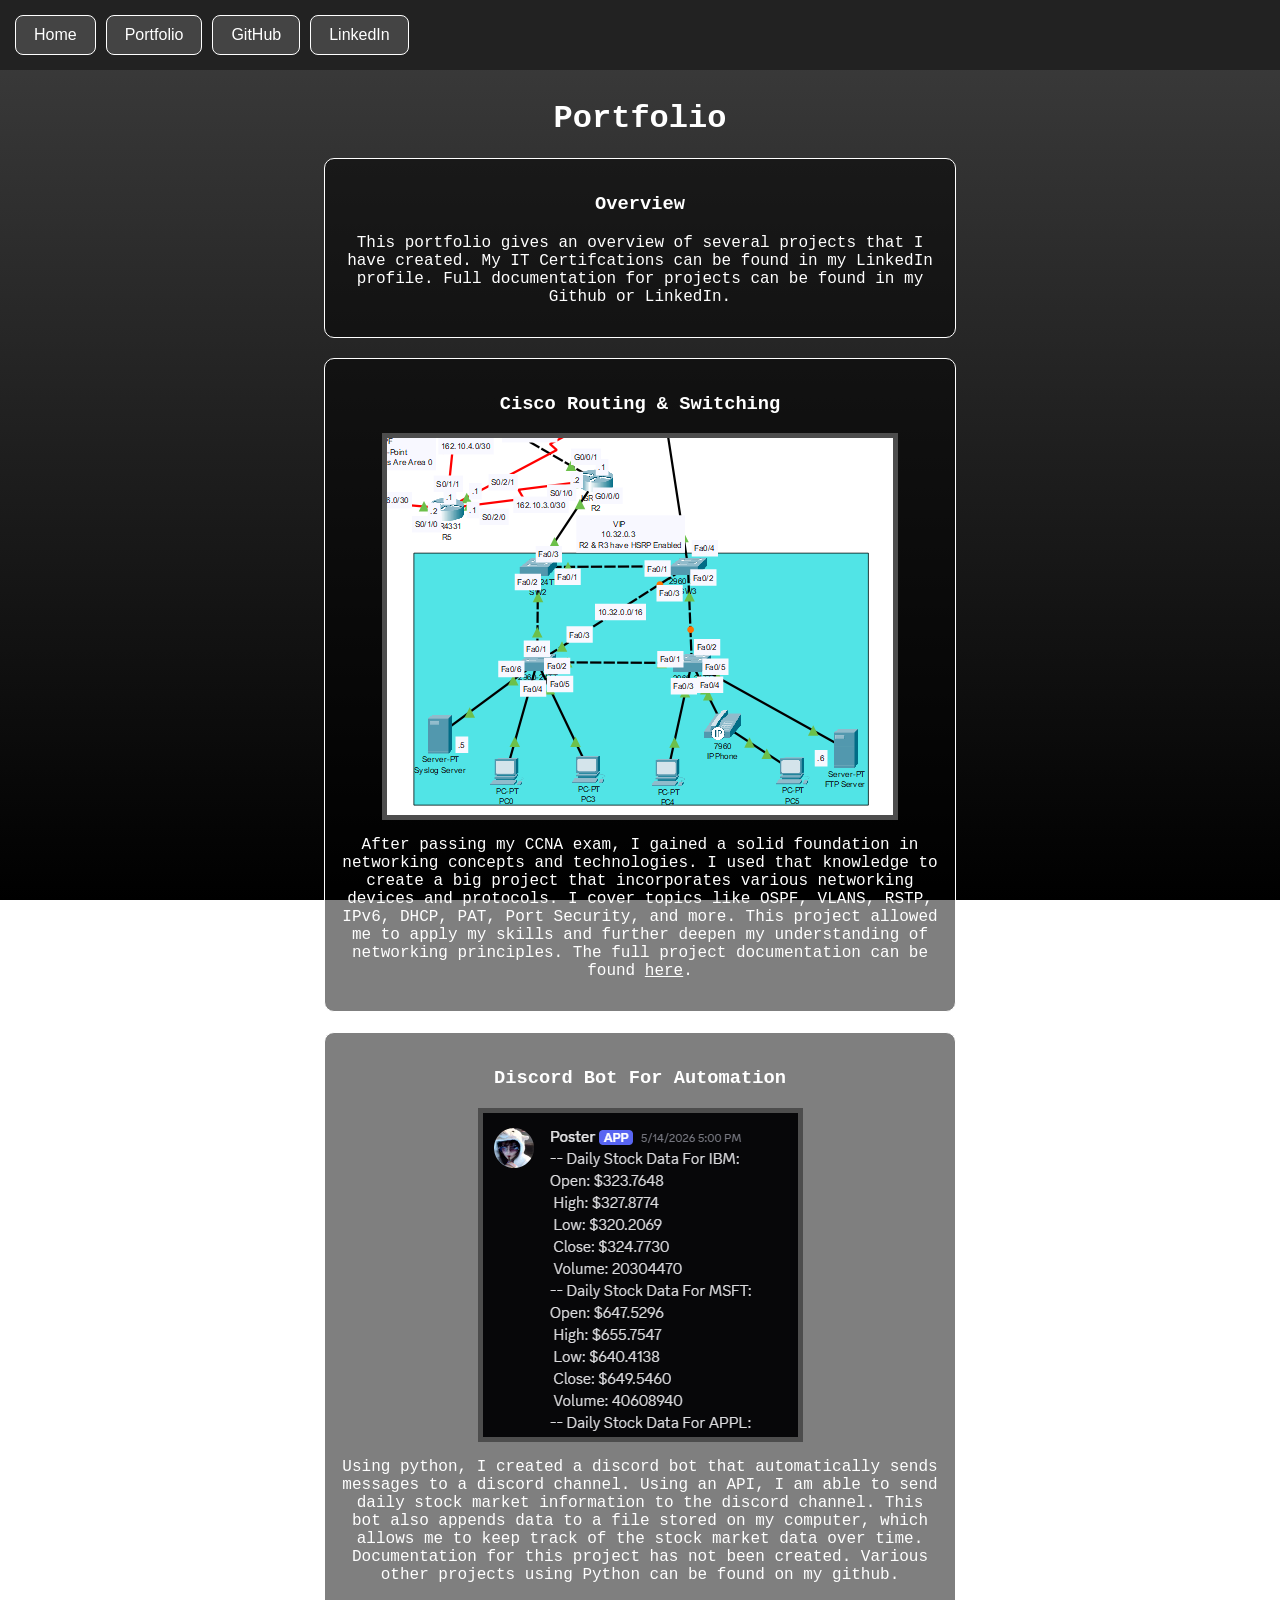
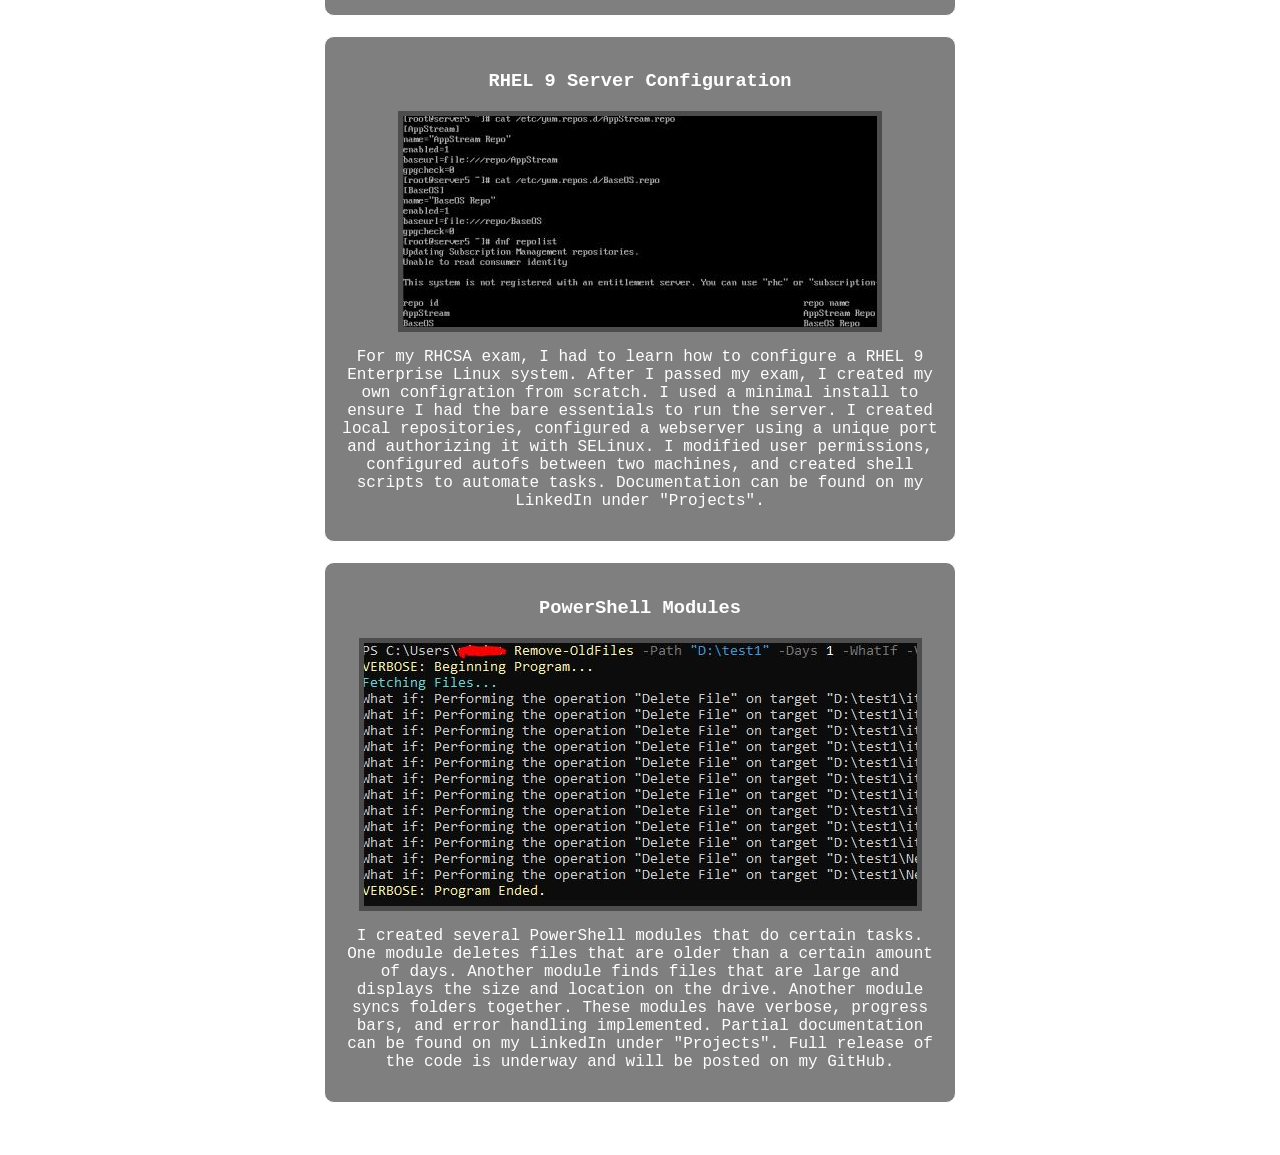
==== Portfolio/index.html @ 8b0b2172 "This is the commit message for the initial commit of the project. The commit includes the addition o" ====
<!DOCTYPE html>
<html>
    <head>
        <meta charset="utf-8">
        <title>TheITGuysPortfolio</title>
        <meta http-equiv="Content-Security-Policy" content="frame-src 'none'; object-src 'none';">
        <meta http-equiv="X-Frame-Options" content="DENY">
        <meta name="description" content="My IT Portfolio showcasing various projects and skills.">
        <meta name="viewport" content="width=device-width, initial-scale=1">
        <link rel="stylesheet" href="../styles.css">
    </head>
    <body>
        <h1 class="title">Portfolio</h1>
        <nav class="button-group">
            <a href="../index.html">Home</a>
            <a href="index.html">Portfolio</a>
            <a target="_blank" rel="noopener noreferrer" href="https://github.com/idarbs">GitHub</a>
            <a target="_blank" rel="noopener noreferrer" href="https://www.linkedin.com/in/victorcamarillo/">LinkedIn</a>
        </nav>
        <div id="box1" class="content">
            <h3>Overview</h3>
            <p> This portfolio gives an overview of several projects that I have created. 
                My IT Certifcations can be found in my LinkedIn profile. 
                Full documentation for projects can be found in my Github or LinkedIn.
            </p>
        </div>
        <div id="box1" class="content">
            <h3>Cisco Routing & Switching</h3>
            <img src="Images/CRSW.png" alt="Cisco Routing & Switching">
            <p>After passing my CCNA exam, I gained a solid foundation in networking concepts and technologies.
                I used that knowledge to create a big project that incorporates various networking devices and protocols. 
                I cover topics like OSPF, VLANS, RSTP, IPv6, DHCP, PAT, Port Security, and more. 
                This project allowed me to apply my skills and further deepen my understanding of networking principles.
                The full project documentation can be found <a class="text-links" target="_blank" rel="noopener noreferrer" href="https://github.com/idarbs/Network-Configuration">here</a>.
            </p>
        </div>
        <div id="box1" class="content">
            <h3>Discord Bot For Automation</h3>
            <img src="Images/DCBot.png" alt="Discord Bot">
            <p> Using python, I created a discord bot that automatically sends messages to a discord channel.
                Using an API, I am able to send daily stock market information to the discord channel. This bot also
                appends data to a file stored on my computer, which allows me to keep track of the stock market data over time.
                Documentation for this project has not been created. Various other projects using Python can be found on my github.
            </p>
        </div>
        <div id="box1" class="content">
            <h3>RHEL 9 Server Configuration</h3>
            <img src="Images/RHL9.png" alt="RHEL 9 Server Configuration">
            <p> For my RHCSA exam, I had to learn how to configure a RHEL 9 Enterprise Linux system. After I passed my exam, I created my own configration from scratch.
                I used a minimal install to ensure I had the bare essentials to run the server.
                I created local repositories, configured a webserver using a unique port and authorizing it with SELinux.
                I modified user permissions, configured autofs between two machines, and created shell scripts to automate tasks.
                Documentation can be found on my LinkedIn under "Projects".
            </p>
        </div>
        <div id="box1" class="content">
            <h3>PowerShell Modules</h3>
            <img src="Images/PSModules.png" alt="PowerShell Modules">
            <p> I created several PowerShell modules that do certain tasks. One module deletes files that are older than a certain amount of days. 
                Another module finds files that are large and displays the size and location on the drive. Another module syncs folders together.
                These modules have verbose, progress bars, and error handling implemented.
                Partial documentation can be found on my LinkedIn under "Projects". Full release of the code is underway and will be posted on my GitHub.
            </p>
        </div>
        <script src="" async defer></script>
    </body>
</html>
---- styles.css ----
/* Set the background image and properties */
body { 
  background: linear-gradient(rgb(61, 61, 61), black);
  background-repeat: no-repeat;
  background-attachment: fixed;
}

/* Set the text color and font for headings */
h1, h3 { 
  color: rgb(255, 255, 255);
  font-family: "consolas", monospace;
}

/* Style for the main title */
.title { 
  text-align: center;
  margin-top: 100px;
}

/* Set the text color and font for paragraphs */
p { 
  color: white;
  font-family: "consolas", monospace;
}

/* Style for the images */
img {
  display: block;
  margin: 10px auto;
  border: 5px solid rgb(77, 77, 77);
  max-width: 100%;
  height: auto;
  box-sizing: border-box;
}

/* Style for the text links */
.text-links:link{
  color: #ffffff;
  text-decoration: underline;
}
.text-links:visited{
  color: #3a3a3a !important;
  text-decoration: underline;
}
.text-links:hover{
  color: #615151;
  text-decoration: underline;
}
.text-links:active{
  color: #493e3e;
  text-decoration: underline;
}

/* Style for the content box */
#box1 { 
  background-color: rgba(0, 0, 0, 0.5);
  /* Semi-transparent black */
  padding: 15px;
  /* Adds some padding inside the box */
  border-radius: 10px;
  /* Adds border to box*/
  border: 1px solid rgb(255, 255, 255);
  /* Rounds the corners of the box */
  max-width: 600px;
  /* Limits the width of the box */
  margin: 20px auto;
  /* Centers the box horizontally and adds vertical spacing */
  text-align: center;
}

/* Style for the navigation button group */
.button-group {
  position: fixed;
  top: 0;
  left: 0;
  width: 100%;
  display: flex;
  gap: 10px;
  padding: 15px;
  background: #222;
  z-index: 1000;
  box-sizing: border-box;
  overflow-x: auto;
  white-space: nowrap;
  -webkit-overflow-scrolling: touch;
}

/* Style the links like buttons */
.button-group a {
  text-decoration: none;
  color: white;
  background-color: #444;
  padding: 10px 18px;
  border: 1px solid #ffffff;
  border-radius: 8px;
  font-family: "consolas", sans-serif;
  font-size: 16px;
  display: inline-block;
  flex-shrink: 0;
  transition: background-color 0.3s ease,
    transform 0.2s ease;
}

/* Hover effect */
.button-group a:hover {
  background-color: #666;
  border-color: #b9b9b9;
  transform: translateY(-2px);
}

/* Click effect */
.button-group a:active {
  transform: scale(0.96);
}

/* Add a margin to your body so the buttons don't cover your text */
body {
  margin-top: 60px;
}
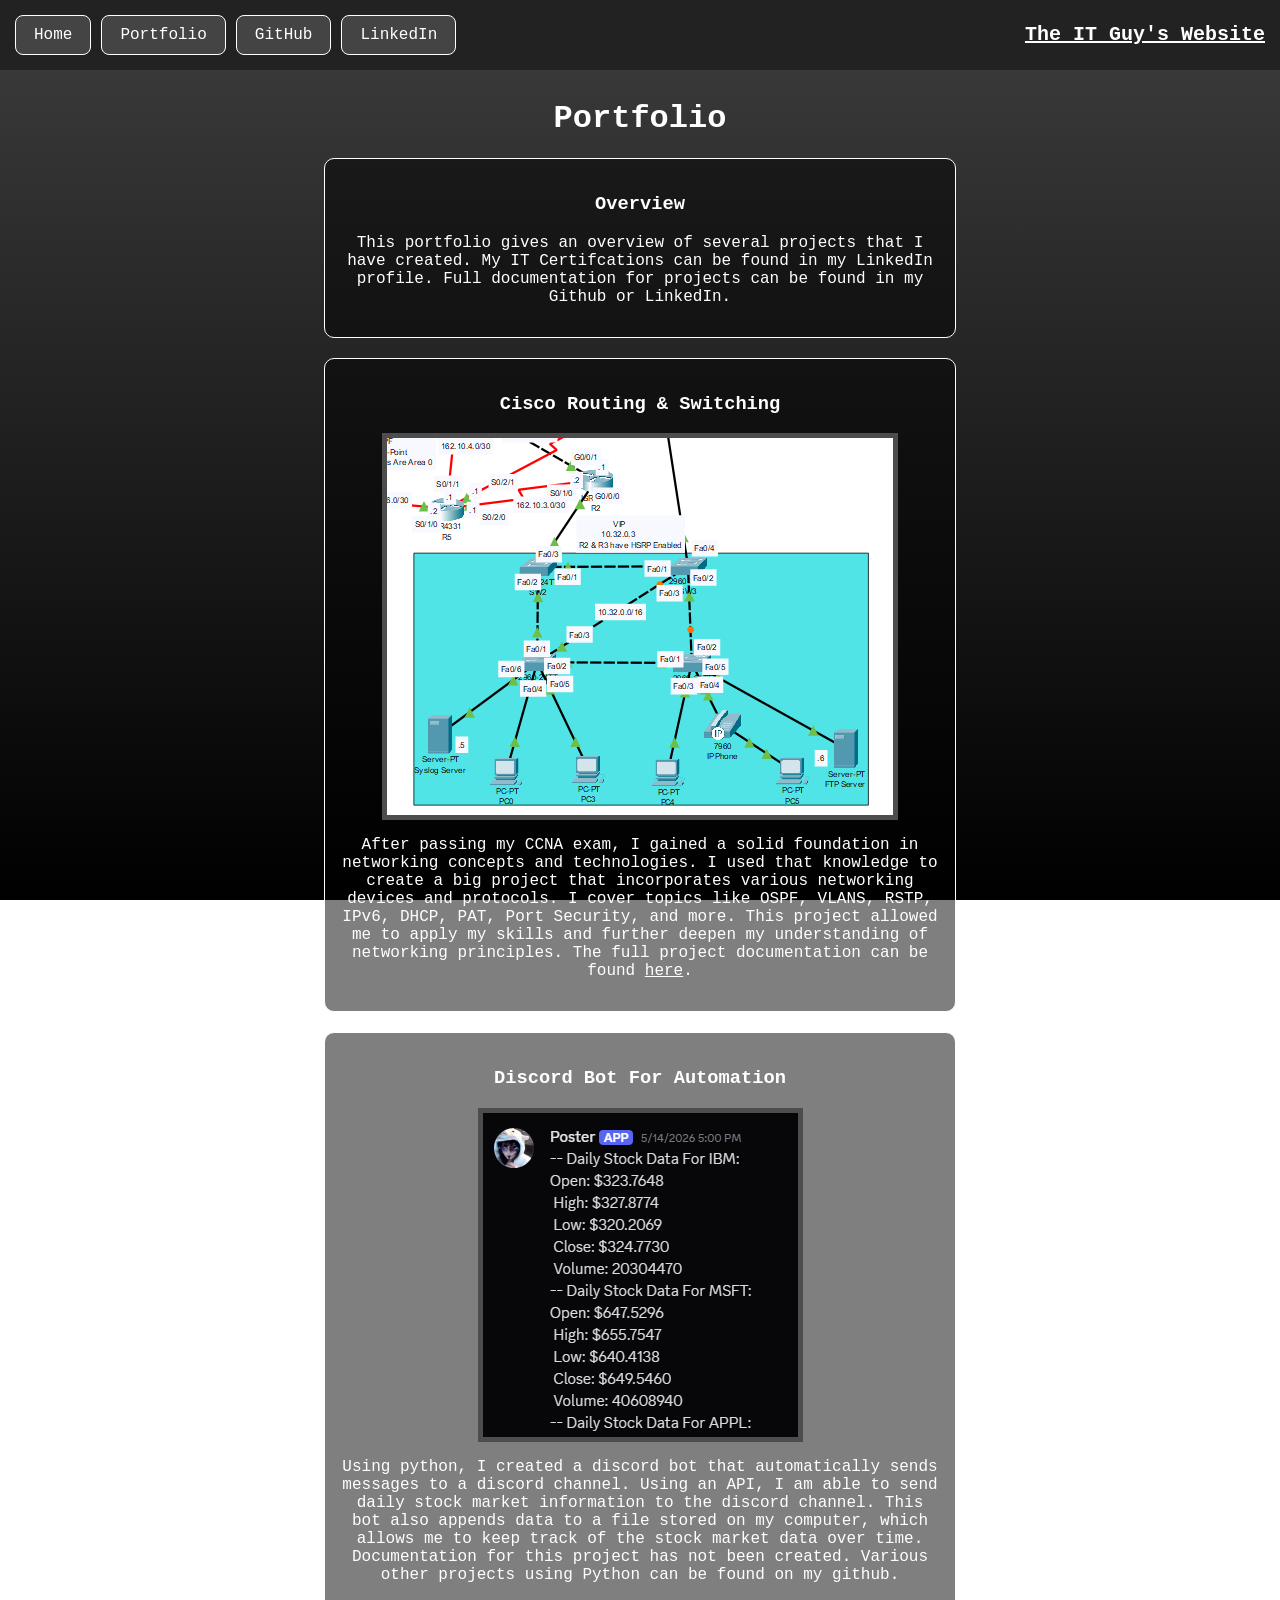
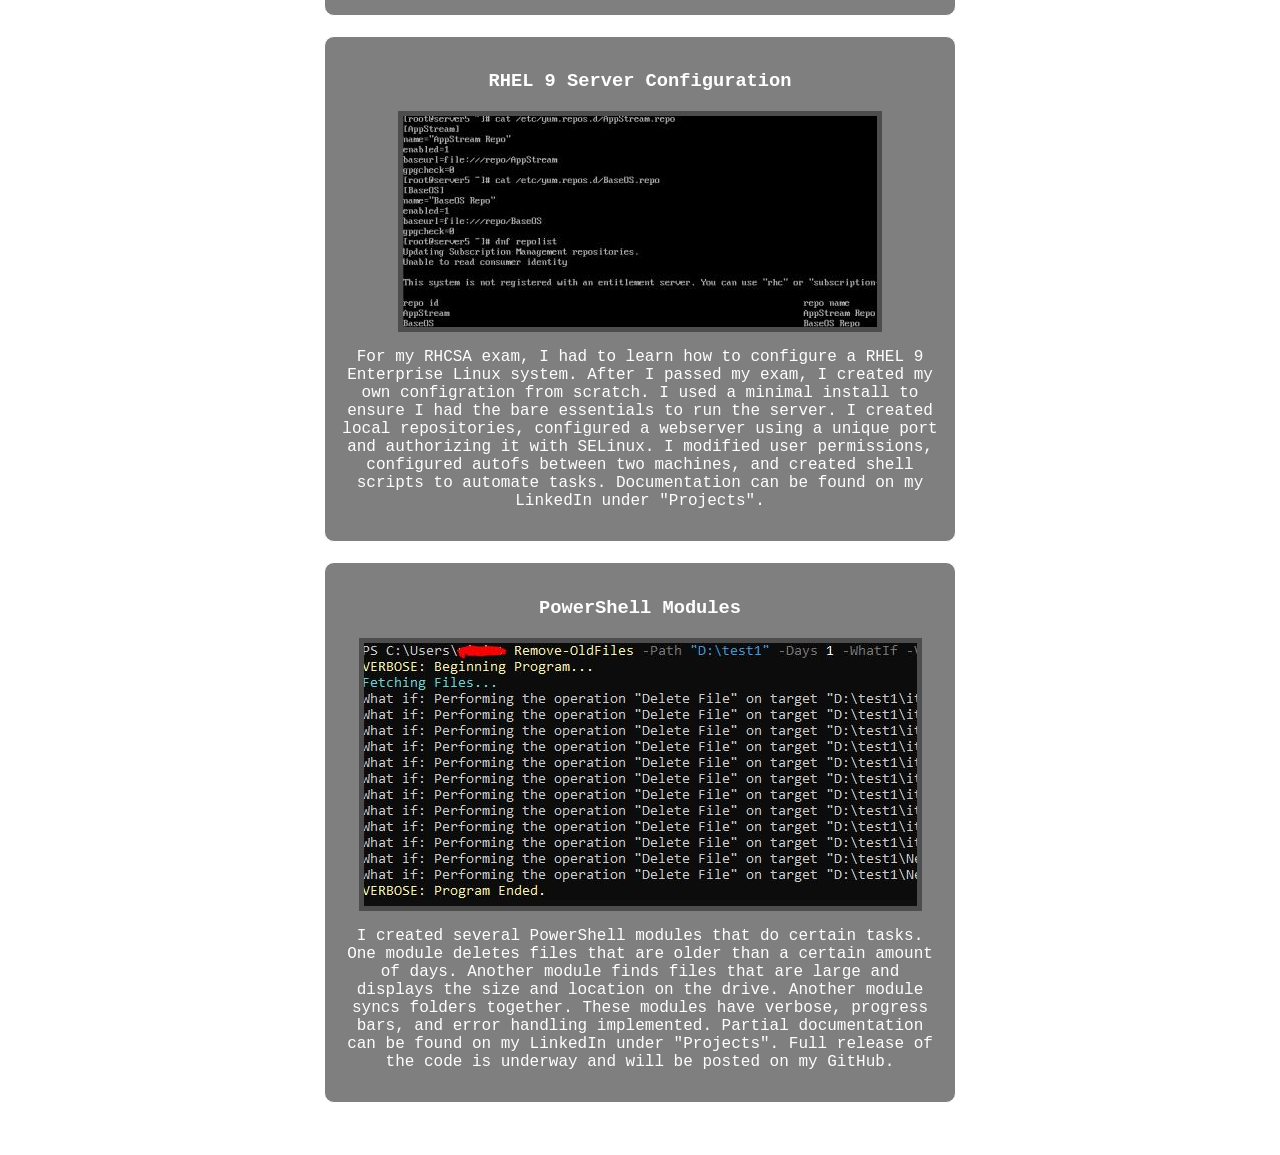
==== commit 45b4a09f: "Added a navigation title." ====
--- a/Portfolio/index.html
+++ b/Portfolio/index.html
@@ -8,6 +8,7 @@
         <meta name="description" content="My IT Portfolio showcasing various projects and skills.">
         <meta name="viewport" content="width=device-width, initial-scale=1">
         <link rel="stylesheet" href="../styles.css">
+        <link rel="icon" href="/Portfolio/Images/Favicon.png" type="image/x-icon">
     </head>
     <body>
         <h1 class="title">Portfolio</h1>
@@ -16,6 +17,7 @@
             <a href="index.html">Portfolio</a>
             <a target="_blank" rel="noopener noreferrer" href="https://github.com/idarbs">GitHub</a>
             <a target="_blank" rel="noopener noreferrer" href="https://www.linkedin.com/in/victorcamarillo/">LinkedIn</a>
+            <span class="nav-title">The IT Guy's Website</span>
         </nav>
         <div id="box1" class="content">
             <h3>Overview</h3>
@@ -62,6 +64,5 @@
                 Partial documentation can be found on my LinkedIn under "Projects". Full release of the code is underway and will be posted on my GitHub.
             </p>
         </div>
-        <script src="" async defer></script>
     </body>
 </html>
--- a/styles.css
+++ b/styles.css
@@ -39,7 +39,7 @@
   text-decoration: underline;
 }
 .text-links:visited{
-  color: #3a3a3a !important;
+  color: #3a3a3a;
   text-decoration: underline;
 }
 .text-links:hover{
@@ -54,17 +54,11 @@
 /* Style for the content box */
 #box1 { 
   background-color: rgba(0, 0, 0, 0.5);
-  /* Semi-transparent black */
   padding: 15px;
-  /* Adds some padding inside the box */
   border-radius: 10px;
-  /* Adds border to box*/
   border: 1px solid rgb(255, 255, 255);
-  /* Rounds the corners of the box */
   max-width: 600px;
-  /* Limits the width of the box */
   margin: 20px auto;
-  /* Centers the box horizontally and adds vertical spacing */
   text-align: center;
 }
 
@@ -84,6 +78,17 @@
   white-space: nowrap;
   -webkit-overflow-scrolling: touch;
 }
+/* Style for the navigation title */
+.nav-title {
+  color: #ffffff;
+  font-family: "consolas", monospace;
+  font-size: 20px;
+  font-weight: bold;
+  margin-left: auto;
+  padding-left: 15px;
+  padding-top: 8px;
+  text-decoration: underline;
+}
 
 /* Style the links like buttons */
 .button-group a {
@@ -93,7 +98,7 @@
   padding: 10px 18px;
   border: 1px solid #ffffff;
   border-radius: 8px;
-  font-family: "consolas", sans-serif;
+  font-family: "consolas", monospace;
   font-size: 16px;
   display: inline-block;
   flex-shrink: 0;
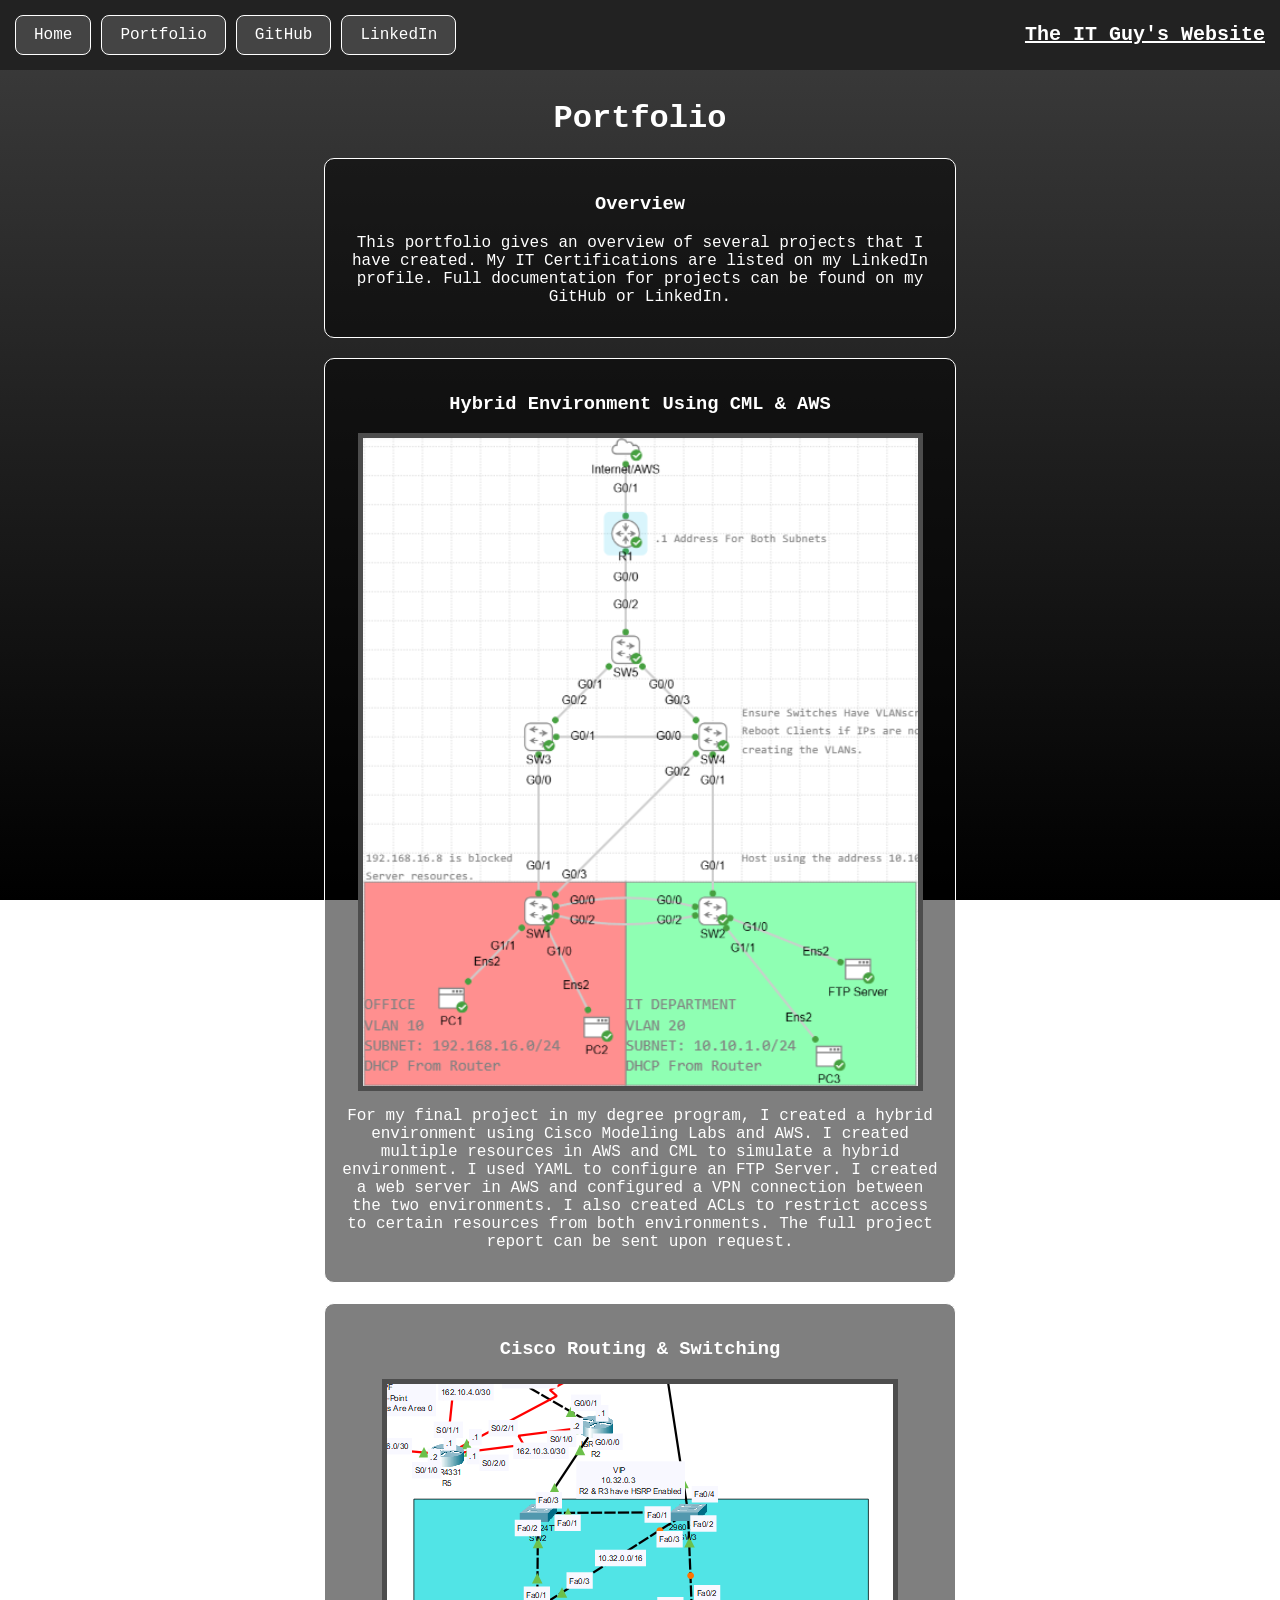
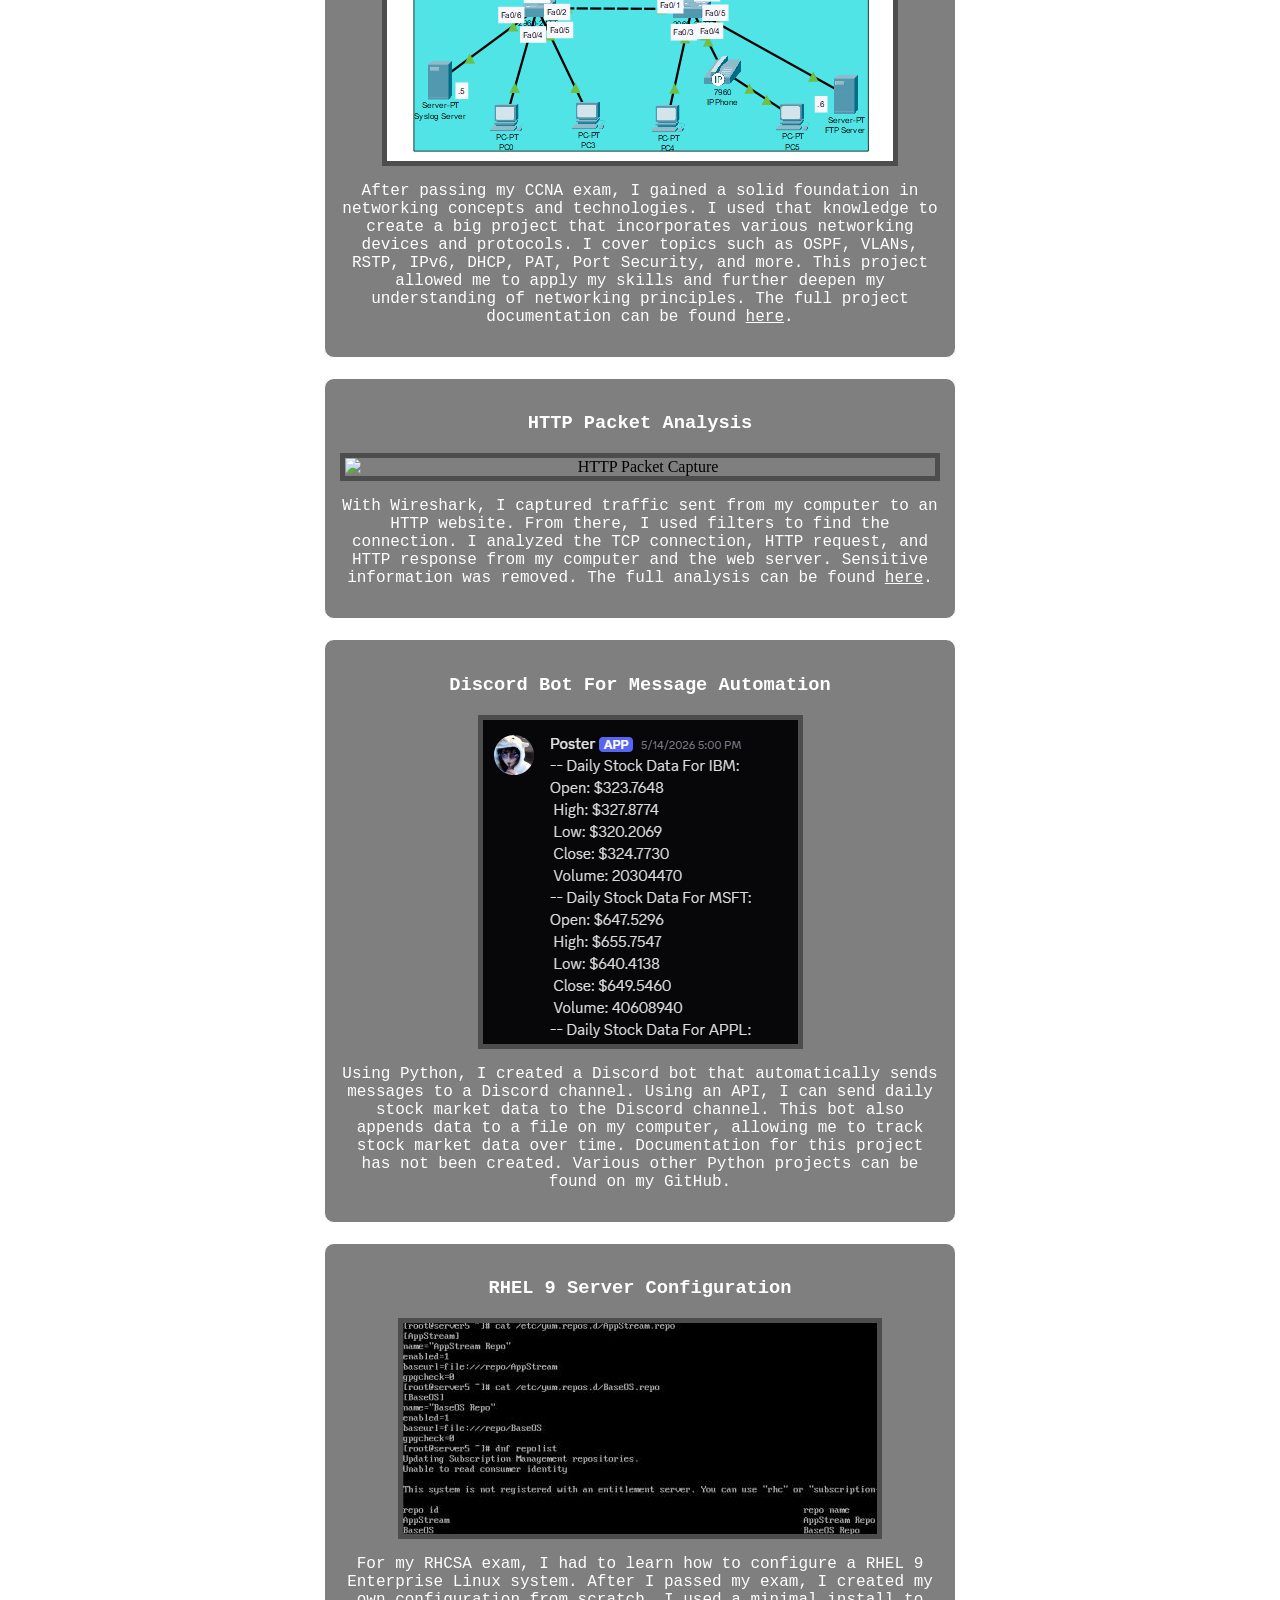
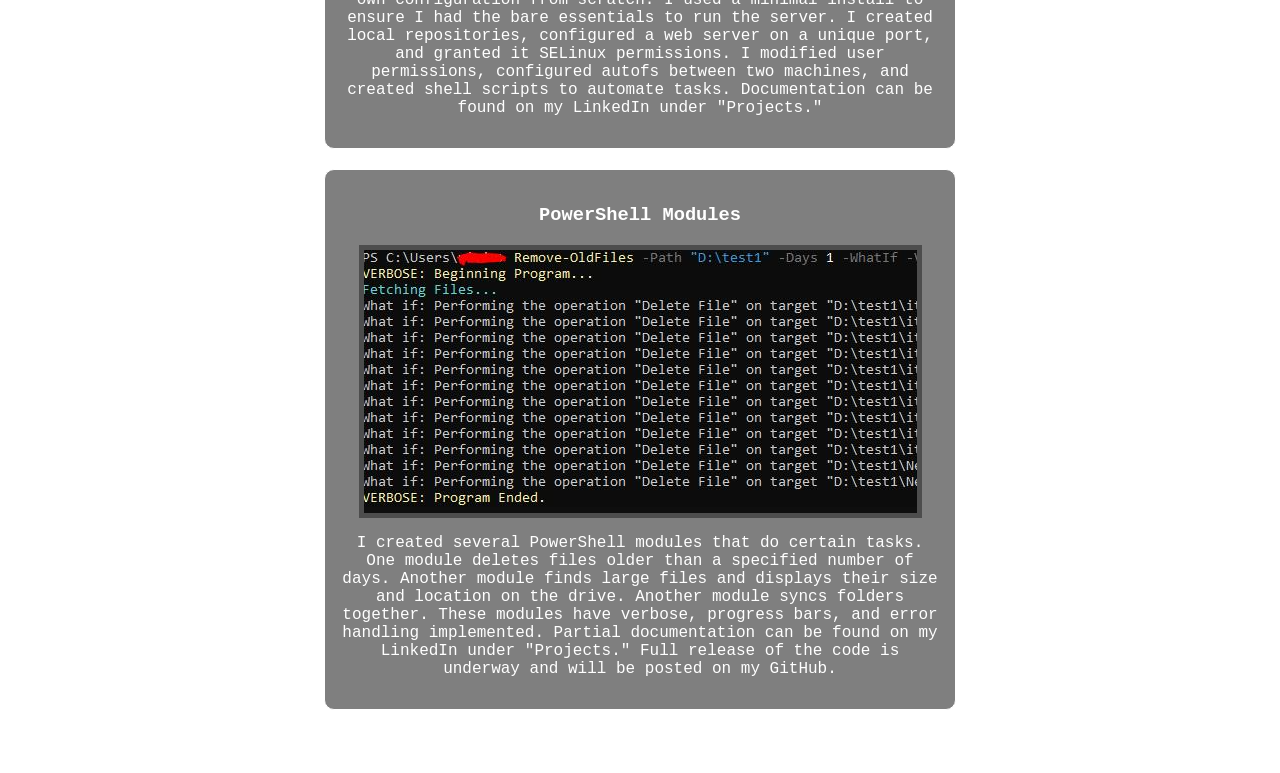
==== commit e45e9cff: "Fixed Issues, Added New Certifications and Projects." ====
--- a/Portfolio/index.html
+++ b/Portfolio/index.html
@@ -22,46 +22,63 @@
         <div id="box1" class="content">
             <h3>Overview</h3>
             <p> This portfolio gives an overview of several projects that I have created. 
-                My IT Certifcations can be found in my LinkedIn profile. 
-                Full documentation for projects can be found in my Github or LinkedIn.
+            My IT Certifications are listed on my LinkedIn profile. 
+            Full documentation for projects can be found on my GitHub or LinkedIn.
+            </p>
+        </div>
+        <div id="box1" class="content">
+            <h3>Hybrid Environment Using CML & AWS</h3>
+            <img src="Images/HYB.png" alt="CML Setup">
+            <p>For my final project in my degree program, I created a hybrid environment using Cisco Modeling Labs and AWS.
+            I created multiple resources in AWS and CML to simulate a hybrid environment. I used YAML to configure an FTP Server.
+            I created a web server in AWS and configured a VPN connection between the two environments. I also created ACLs to restrict access to certain resources from both environments.
+            The full project report can be sent upon request.
             </p>
         </div>
         <div id="box1" class="content">
             <h3>Cisco Routing & Switching</h3>
-            <img src="Images/CRSW.png" alt="Cisco Routing & Switching">
+            <img src="Images/CRSW.png" alt="Packet Tracer Setup">
             <p>After passing my CCNA exam, I gained a solid foundation in networking concepts and technologies.
-                I used that knowledge to create a big project that incorporates various networking devices and protocols. 
-                I cover topics like OSPF, VLANS, RSTP, IPv6, DHCP, PAT, Port Security, and more. 
-                This project allowed me to apply my skills and further deepen my understanding of networking principles.
-                The full project documentation can be found <a class="text-links" target="_blank" rel="noopener noreferrer" href="https://github.com/idarbs/Network-Configuration">here</a>.
+            I used that knowledge to create a big project that incorporates various networking devices and protocols. 
+            I cover topics such as OSPF, VLANs, RSTP, IPv6, DHCP, PAT, Port Security, and more. 
+            This project allowed me to apply my skills and further deepen my understanding of networking principles.
+            The full project documentation can be found <a class="text-links" target="_blank" rel="noopener noreferrer" href="https://github.com/idarbs/Network-Configuration">here</a>.
             </p>
         </div>
         <div id="box1" class="content">
-            <h3>Discord Bot For Automation</h3>
-            <img src="Images/DCBot.png" alt="Discord Bot">
-            <p> Using python, I created a discord bot that automatically sends messages to a discord channel.
-                Using an API, I am able to send daily stock market information to the discord channel. This bot also
-                appends data to a file stored on my computer, which allows me to keep track of the stock market data over time.
-                Documentation for this project has not been created. Various other projects using Python can be found on my github.
+            <h3>HTTP Packet Analysis</h3>
+            <img src="Images/HTTP.png" alt="HTTP Packet Capture">
+            <p> With Wireshark, I captured traffic sent from my computer to an HTTP website. From there, I used filters to find the connection.
+            I analyzed the TCP connection, HTTP request, and HTTP response from my computer and the web server. Sensitive information was removed.
+            The full analysis can be found <a class="text-links" target="_blank" rel="noopener noreferrer" href="https://github.com/Idarbs/HTTPPacketCapture">here</a>.
+            </p>
+        </div>
+        <div id="box1" class="content">
+            <h3>Discord Bot For Message Automation</h3>
+            <img src="Images/DCBot.png" alt="Discord Bot Output">
+            <p> Using Python, I created a Discord bot that automatically sends messages to a Discord channel.
+            Using an API, I can send daily stock market data to the Discord channel. This bot also
+            appends data to a file on my computer, allowing me to track stock market data over time.
+            Documentation for this project has not been created. Various other Python projects can be found on my GitHub.
             </p>
         </div>
         <div id="box1" class="content">
             <h3>RHEL 9 Server Configuration</h3>
             <img src="Images/RHL9.png" alt="RHEL 9 Server Configuration">
-            <p> For my RHCSA exam, I had to learn how to configure a RHEL 9 Enterprise Linux system. After I passed my exam, I created my own configration from scratch.
-                I used a minimal install to ensure I had the bare essentials to run the server.
-                I created local repositories, configured a webserver using a unique port and authorizing it with SELinux.
-                I modified user permissions, configured autofs between two machines, and created shell scripts to automate tasks.
-                Documentation can be found on my LinkedIn under "Projects".
+            <p> For my RHCSA exam, I had to learn how to configure a RHEL 9 Enterprise Linux system. After I passed my exam, I created my own configuration from scratch.
+            I used a minimal install to ensure I had the bare essentials to run the server.
+            I created local repositories, configured a web server on a unique port, and granted it SELinux permissions.
+            I modified user permissions, configured autofs between two machines, and created shell scripts to automate tasks.
+            Documentation can be found on my LinkedIn under "Projects."
             </p>
         </div>
         <div id="box1" class="content">
             <h3>PowerShell Modules</h3>
-            <img src="Images/PSModules.png" alt="PowerShell Modules">
-            <p> I created several PowerShell modules that do certain tasks. One module deletes files that are older than a certain amount of days. 
-                Another module finds files that are large and displays the size and location on the drive. Another module syncs folders together.
-                These modules have verbose, progress bars, and error handling implemented.
-                Partial documentation can be found on my LinkedIn under "Projects". Full release of the code is underway and will be posted on my GitHub.
+            <img src="Images/PSModules.png" alt="PowerShell Output">
+            <p> I created several PowerShell modules that do certain tasks. One module deletes files older than a specified number of days. 
+            Another module finds large files and displays their size and location on the drive. Another module syncs folders together.
+            These modules have verbose, progress bars, and error handling implemented.
+            Partial documentation can be found on my LinkedIn under "Projects." Full release of the code is underway and will be posted on my GitHub.
             </p>
         </div>
     </body>
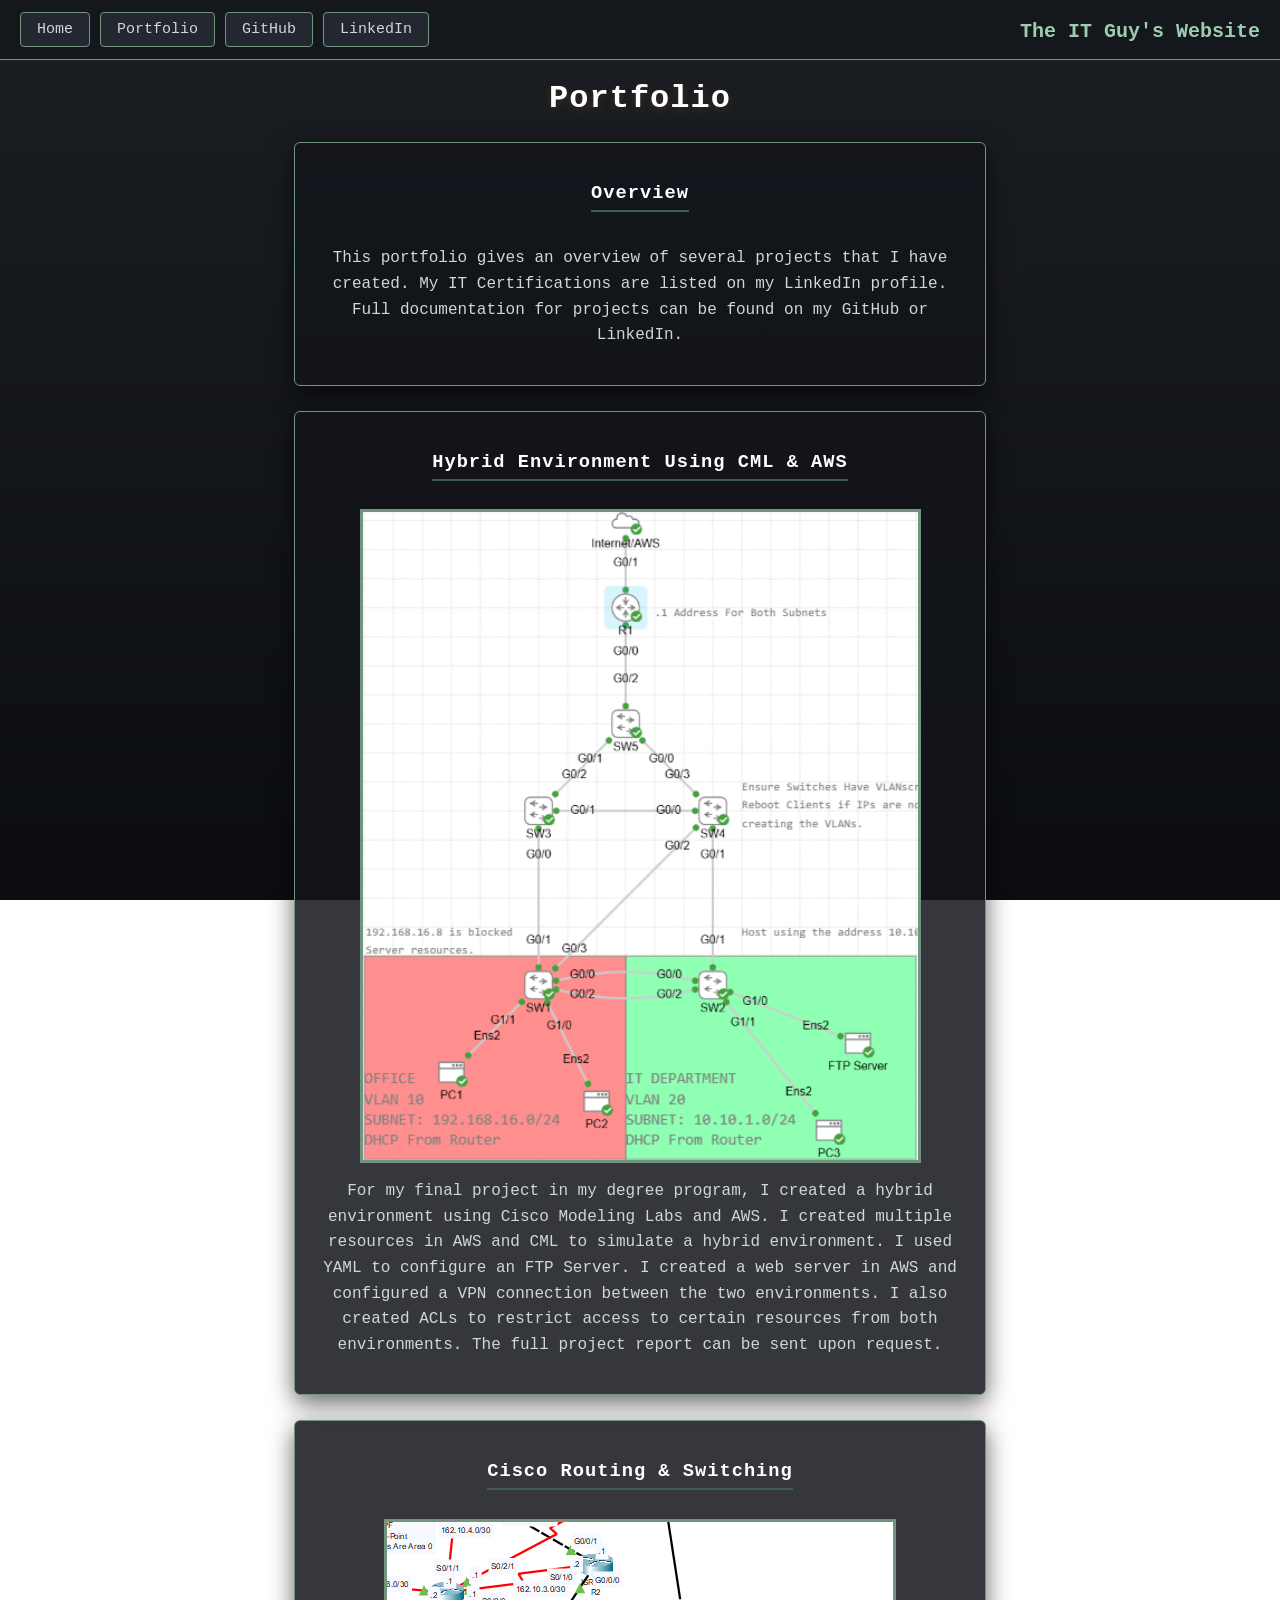
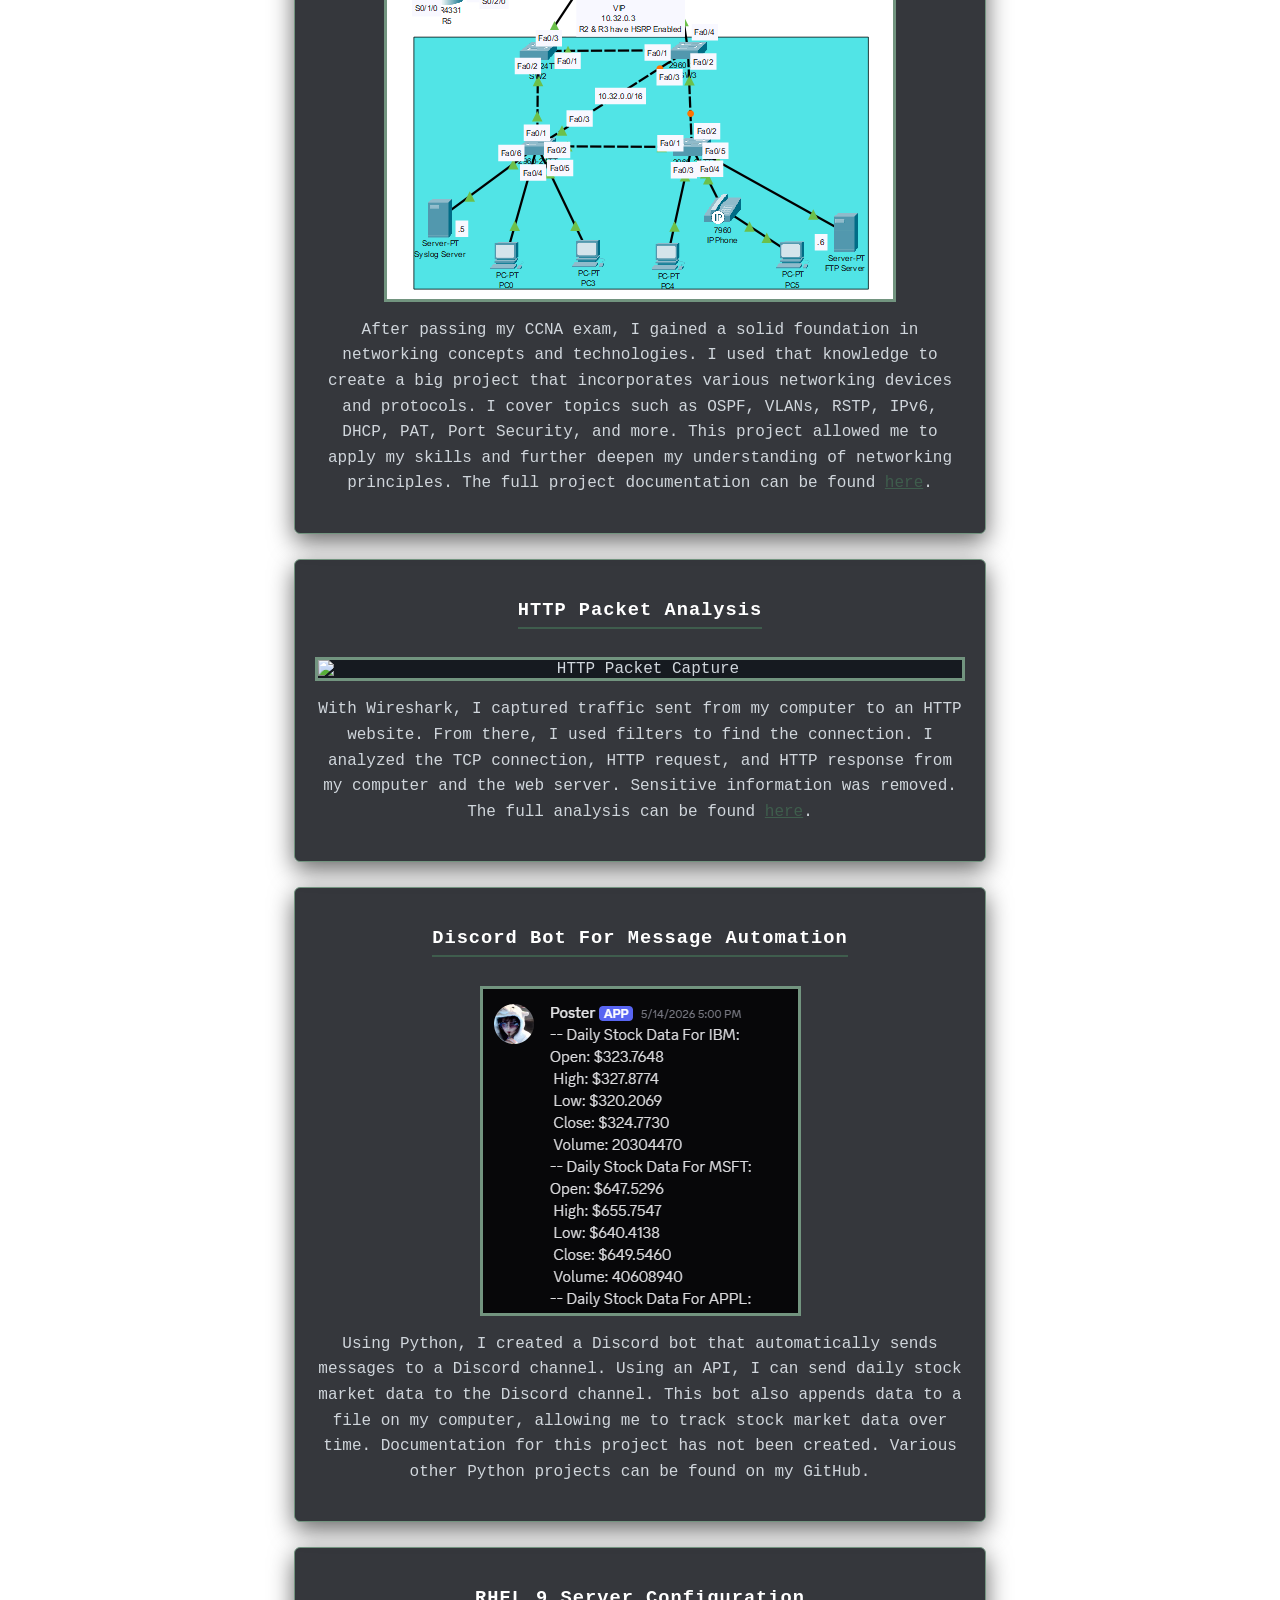
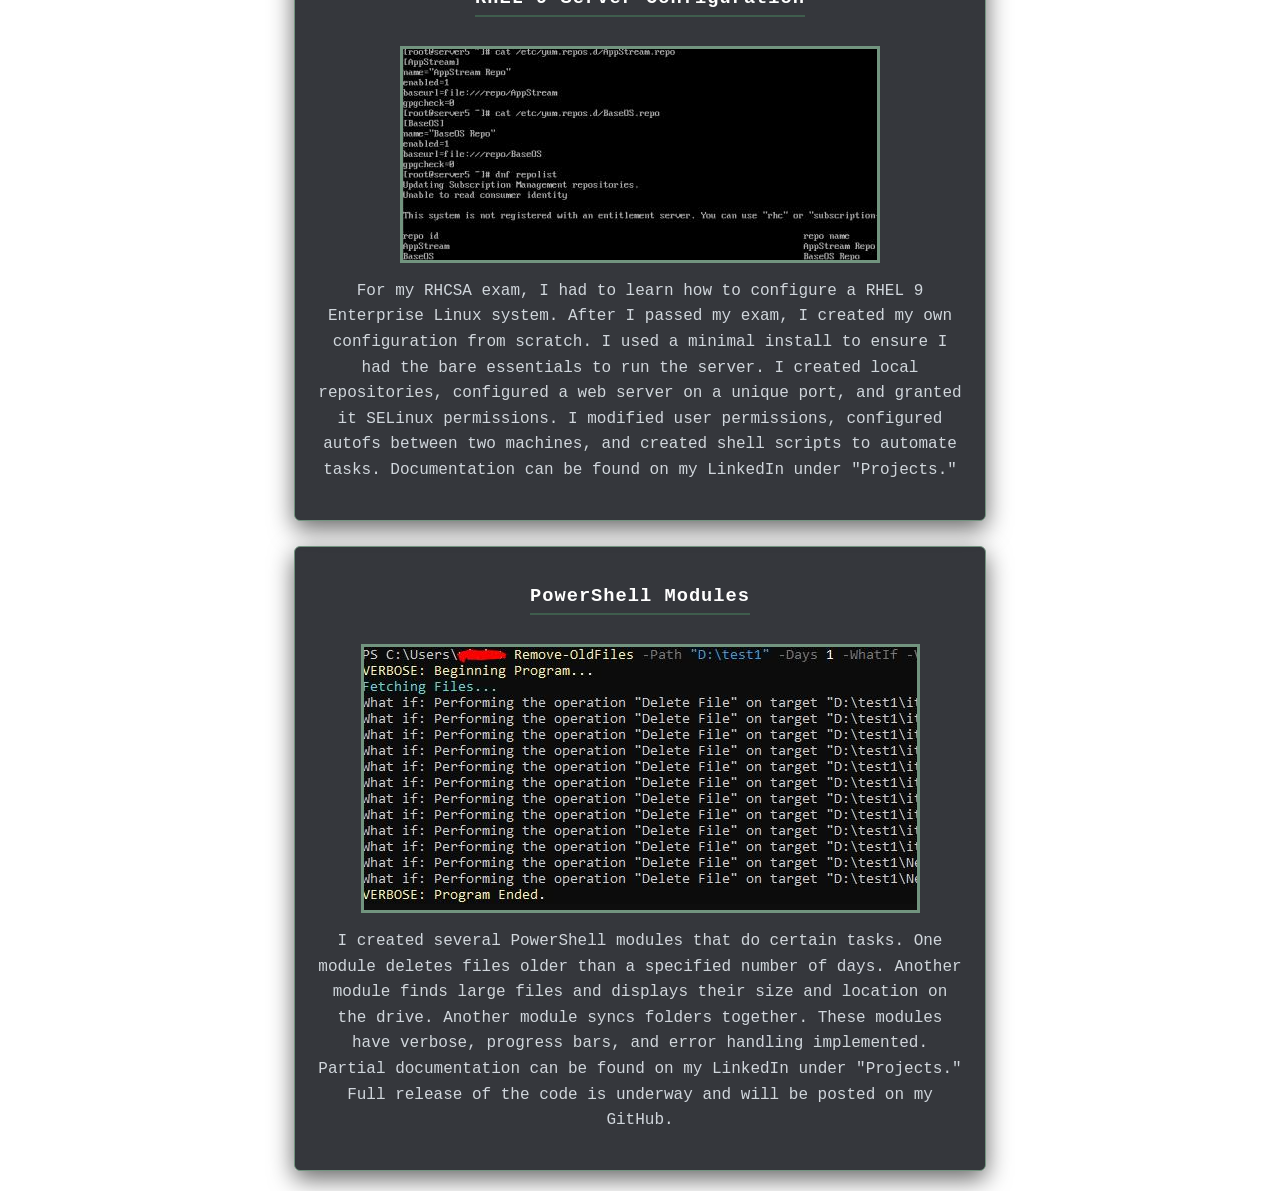
==== commit 1741a2b0: "Changed The Structure Of The Website. Modernized The Style As Well." ====
--- a/Portfolio/index.html
+++ b/Portfolio/index.html
@@ -15,16 +15,15 @@
         <nav class="button-group">
             <a href="../index.html">Home</a>
             <a href="index.html">Portfolio</a>
-            <a target="_blank" rel="noopener noreferrer" href="https://github.com/idarbs">GitHub</a>
-            <a target="_blank" rel="noopener noreferrer" href="https://www.linkedin.com/in/victorcamarillo/">LinkedIn</a>
+            <a href="https://github.com/idarbs" target="_blank" rel="noopener noreferrer">GitHub</a>
+            <a href="https://www.linkedin.com/in/victorcamarillo/" target="_blank" rel="noopener noreferrer">LinkedIn</a>
             <span class="nav-title">The IT Guy's Website</span>
         </nav>
         <div id="box1" class="content">
             <h3>Overview</h3>
-            <p> This portfolio gives an overview of several projects that I have created. 
+            <p>This portfolio gives an overview of several projects that I have created. 
             My IT Certifications are listed on my LinkedIn profile. 
-            Full documentation for projects can be found on my GitHub or LinkedIn.
-            </p>
+            Full documentation for projects can be found on my GitHub or LinkedIn.</p>
         </div>
         <div id="box1" class="content">
             <h3>Hybrid Environment Using CML & AWS</h3>
@@ -32,8 +31,7 @@
             <p>For my final project in my degree program, I created a hybrid environment using Cisco Modeling Labs and AWS.
             I created multiple resources in AWS and CML to simulate a hybrid environment. I used YAML to configure an FTP Server.
             I created a web server in AWS and configured a VPN connection between the two environments. I also created ACLs to restrict access to certain resources from both environments.
-            The full project report can be sent upon request.
-            </p>
+            The full project report can be sent upon request.</p>
         </div>
         <div id="box1" class="content">
             <h3>Cisco Routing & Switching</h3>
@@ -42,44 +40,39 @@
             I used that knowledge to create a big project that incorporates various networking devices and protocols. 
             I cover topics such as OSPF, VLANs, RSTP, IPv6, DHCP, PAT, Port Security, and more. 
             This project allowed me to apply my skills and further deepen my understanding of networking principles.
-            The full project documentation can be found <a class="text-links" target="_blank" rel="noopener noreferrer" href="https://github.com/idarbs/Network-Configuration">here</a>.
-            </p>
+            The full project documentation can be found <a class="text-links" href="https://github.com/idarbs/Network-Configuration" target="_blank" rel="noopener noreferrer" >here</a>.</p>
         </div>
         <div id="box1" class="content">
             <h3>HTTP Packet Analysis</h3>
             <img src="Images/HTTP.png" alt="HTTP Packet Capture">
-            <p> With Wireshark, I captured traffic sent from my computer to an HTTP website. From there, I used filters to find the connection.
+            <p>With Wireshark, I captured traffic sent from my computer to an HTTP website. From there, I used filters to find the connection.
             I analyzed the TCP connection, HTTP request, and HTTP response from my computer and the web server. Sensitive information was removed.
-            The full analysis can be found <a class="text-links" target="_blank" rel="noopener noreferrer" href="https://github.com/Idarbs/HTTPPacketCapture">here</a>.
-            </p>
+            The full analysis can be found <a class="text-links" href="https://github.com/Idarbs/HTTPPacketCapture" target="_blank" rel="noopener noreferrer">here</a>.</p>
         </div>
         <div id="box1" class="content">
             <h3>Discord Bot For Message Automation</h3>
             <img src="Images/DCBot.png" alt="Discord Bot Output">
-            <p> Using Python, I created a Discord bot that automatically sends messages to a Discord channel.
+            <p>Using Python, I created a Discord bot that automatically sends messages to a Discord channel.
             Using an API, I can send daily stock market data to the Discord channel. This bot also
             appends data to a file on my computer, allowing me to track stock market data over time.
-            Documentation for this project has not been created. Various other Python projects can be found on my GitHub.
-            </p>
+            Documentation for this project has not been created. Various other Python projects can be found on my GitHub.</p>
         </div>
         <div id="box1" class="content">
             <h3>RHEL 9 Server Configuration</h3>
-            <img src="Images/RHL9.png" alt="RHEL 9 Server Configuration">
-            <p> For my RHCSA exam, I had to learn how to configure a RHEL 9 Enterprise Linux system. After I passed my exam, I created my own configuration from scratch.
+            <img src="Images/RHL9.png" alt="Linux Server Configuration">
+            <p>For my RHCSA exam, I had to learn how to configure a RHEL 9 Enterprise Linux system. After I passed my exam, I created my own configuration from scratch.
             I used a minimal install to ensure I had the bare essentials to run the server.
             I created local repositories, configured a web server on a unique port, and granted it SELinux permissions.
             I modified user permissions, configured autofs between two machines, and created shell scripts to automate tasks.
-            Documentation can be found on my LinkedIn under "Projects."
-            </p>
+            Documentation can be found on my LinkedIn under "Projects."</p>
         </div>
         <div id="box1" class="content">
             <h3>PowerShell Modules</h3>
             <img src="Images/PSModules.png" alt="PowerShell Output">
-            <p> I created several PowerShell modules that do certain tasks. One module deletes files older than a specified number of days. 
+            <p>I created several PowerShell modules that do certain tasks. One module deletes files older than a specified number of days. 
             Another module finds large files and displays their size and location on the drive. Another module syncs folders together.
             These modules have verbose, progress bars, and error handling implemented.
-            Partial documentation can be found on my LinkedIn under "Projects." Full release of the code is underway and will be posted on my GitHub.
-            </p>
+            Partial documentation can be found on my LinkedIn under "Projects." Full release of the code is underway and will be posted on my GitHub.</p>
         </div>
     </body>
 </html>
--- a/styles.css
+++ b/styles.css
@@ -1,65 +1,91 @@
+:root {
+  --bg-gradient-top: #1b1e23;
+  --bg-gradient-bottom: #0b0d10;
+  --box-bg: rgba(18, 21, 26, 0.85);
+  --border-color: #72947f;
+  --accent-amber: #3f5d4d;
+  --accent-amber-hover: #90bda1;
+  --text-main: #d0d6dc;
+  --text-muted: #8b9bb4;
+  --nav-bg: #14171c;
+}
+
 /* Set the background image and properties */
 body { 
-  background: linear-gradient(rgb(61, 61, 61), black);
+  background: linear-gradient(var(--bg-gradient-top), var(--bg-gradient-bottom));
   background-repeat: no-repeat;
   background-attachment: fixed;
+  margin-top: 70px;
 }
 
 /* Set the text color and font for headings */
 h1, h3 { 
-  color: rgb(255, 255, 255);
+  color: #ffffff;
   font-family: "consolas", monospace;
+  letter-spacing: 1px;
+}
+
+h3 {
+  border-bottom: 2px solid var(--accent-amber);
+  padding-bottom: 6px;
+  display: inline-block;
 }
 
 /* Style for the main title */
 .title { 
   text-align: center;
-  margin-top: 100px;
+  margin-top: 80px;
+  text-shadow: 0 3px 10px rgba(217, 119, 36, 0.2);
 }
 
-/* Set the text color and font for paragraphs */
-p { 
-  color: white;
+/* Set the text color and font for paragraphs and lists */
+p, ul, li { 
+  color: var(--text-main);
   font-family: "consolas", monospace;
+  line-height: 1.6;
 }
 
 /* Style for the images */
 img {
   display: block;
   margin: 10px auto;
-  border: 5px solid rgb(77, 77, 77);
+  border: 3px solid var(--border-color);
   max-width: 100%;
   height: auto;
   box-sizing: border-box;
-}
-
-/* Style for the text links */
-.text-links:link{
-  color: #ffffff;
-  text-decoration: underline;
-}
-.text-links:visited{
-  color: #3a3a3a;
-  text-decoration: underline;
-}
-.text-links:hover{
-  color: #615151;
-  text-decoration: underline;
-}
-.text-links:active{
-  color: #493e3e;
-  text-decoration: underline;
+  color: var(--text-main);          /* Makes the alt text visible and light */
+  background-color: #161a20; 
+  font-family: "consolas", monospace;
 }
 
 /* Style for the content box */
 #box1 { 
-  background-color: rgba(0, 0, 0, 0.5);
-  padding: 15px;
-  border-radius: 10px;
-  border: 1px solid rgb(255, 255, 255);
-  max-width: 600px;
-  margin: 20px auto;
+  background-color: var(--box-bg);
+  padding: 20px;
+  border-radius: 6px;
+  border: 1px solid var(--border-color);
+  box-shadow: 0 8px 24px rgba(0, 0, 0, 0.6);
+  max-width: 650px;
+  margin: 25px auto;
   text-align: center;
+}
+
+#box1 ul {
+  text-align: left;        /* Aligns the text to the left */
+  display: inline-block;   /* Keeps the list container centered inside the box */
+  padding-left: 20px;      /* Ensures adequate space for the bullets */
+}
+
+#box1 li a {
+  color: var(--text-main);
+  text-decoration: none;   /* Removes default underline */
+  cursor: pointer;         /* Forces the pointer/hand cursor */
+  transition: color 0.2s ease, text-decoration 0.2s ease;
+}
+
+#box1 li a:hover {
+  color: var(--accent-amber-hover);
+  text-decoration: underline;
 }
 
 /* Style for the navigation button group */
@@ -70,55 +96,69 @@
   width: 100%;
   display: flex;
   gap: 10px;
-  padding: 15px;
-  background: #222;
+  padding: 12px 20px;
+  background: var(--nav-bg);
+  border-bottom: 1px solid var(--border-color);
   z-index: 1000;
   box-sizing: border-box;
   overflow-x: auto;
   white-space: nowrap;
   -webkit-overflow-scrolling: touch;
 }
+
 /* Style for the navigation title */
 .nav-title {
-  color: #ffffff;
+  color: #9eccb0;
   font-family: "consolas", monospace;
   font-size: 20px;
   font-weight: bold;
   margin-left: auto;
   padding-left: 15px;
   padding-top: 8px;
-  text-decoration: underline;
 }
 
 /* Style the links like buttons */
 .button-group a {
   text-decoration: none;
-  color: white;
-  background-color: #444;
-  padding: 10px 18px;
-  border: 1px solid #ffffff;
-  border-radius: 8px;
+  color: var(--text-main);
+  background-color: #232830;
+  padding: 8px 16px;
+  border: 1px solid var(--border-color);
+  border-radius: 4px;
   font-family: "consolas", monospace;
-  font-size: 16px;
+  font-size: 15px;
   display: inline-block;
   flex-shrink: 0;
-  transition: background-color 0.3s ease,
-    transform 0.2s ease;
+  transition: background-color 0.2s ease, border-color 0.2s ease, transform 0.1s ease;
 }
 
 /* Hover effect */
 .button-group a:hover {
-  background-color: #666;
-  border-color: #b9b9b9;
-  transform: translateY(-2px);
+  background-color: #2d343f;
+  border-color: var(--accent-amber);
+  color: #ffffff;
+  transform: translateY(-1px);
 }
 
 /* Click effect */
 .button-group a:active {
-  transform: scale(0.96);
+  transform: scale(0.97);
 }
 
-/* Add a margin to your body so the buttons don't cover your text */
-body {
-  margin-top: 60px;
+/* Style for the text links */
+.text-links:link {
+  color: var(--accent-amber);
+  text-decoration: underline;
+}
+.text-links:visited {
+  color: var(--accent-amber);
+  text-decoration: underline;
+}
+.text-links:hover {
+  color: var(--accent-amber-hover);
+  text-decoration: underline;
+}
+.text-links:active {
+  color: #ffffff;
+  text-decoration: underline;
 }
